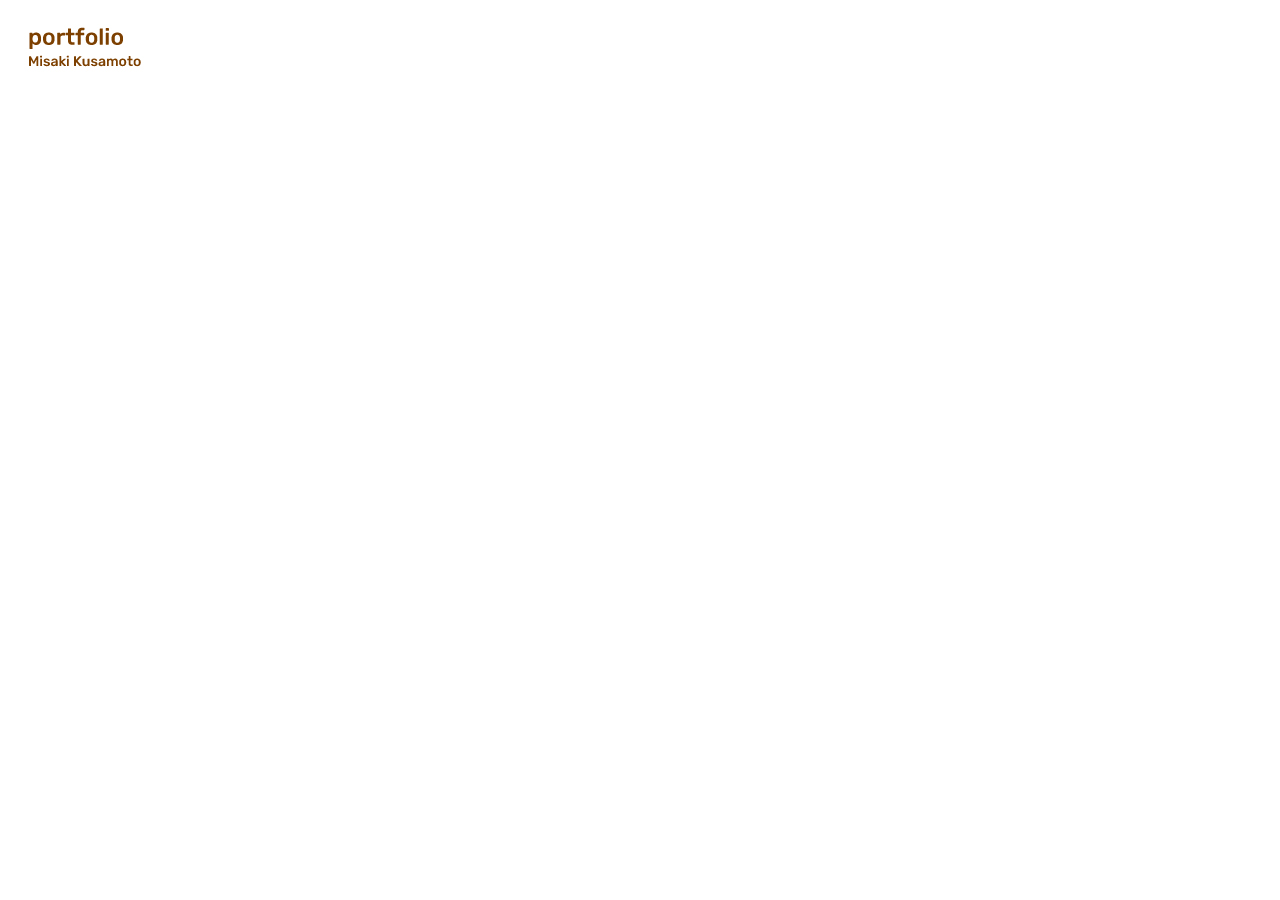
==== index.html @ 2e0061cb "Add files via upload" ====
<!DOCTYPE html>
<html lang="ja">
<head>
    <meta charset="UTF-8">
    <meta name="viewport" content="width=device-width, initial-scale=1.0">
    <title>Misaki Kusamoto</title>
    <link rel="icon" href="favicon.ico">
    <link rel="stylesheet" href="https://use.fontawesome.com/releases/v5.15.1/css/all.css">
    <script src="https://ajax.googleapis.com/ajax/libs/jquery/1.12.4/jquery.min.js"></script>
    <link rel="stylesheet" href="style.css">
    <meta name=”viewport” content=”width=device-width,initial-scale=1.0″>
</head>

<body>
    <header>
        <div class = "header-left">
            <img src="logo.jpg">
        </div>

        <div class = "header-right">
            </div> 
        </div>
    </header>

        <div class="box">
            <div class="item fukui">
                <a href="fukui.html">
                    <img class="ease_out" src="fukui.jpg" alt="fukui">
                </a>
            </div>
            <div class="item">
                <a href="">
                    <img class="ease_out" src="lp.jpg" alt="lp">
                </a>
            </div>
            <div class="item">
                <a href="">
                    <img class="ease_out" src="web_page.jpg" alt="web_page">
                </a>
            </div>
        </div>
        <div class="box">
            <div class="item">
                <a href="ja_catalog.html">
                    <img class="ease_out" src="ja_catalog.jpg" alt="japanese_catalog">
                </a>
            </div>
            <div class="item">
                <a href="en_catalog.html">
                    <img class="ease_out" src="en_catalog.jpg" alt="english_catalog">
                </a>
            </div>
            <div class="item">
                <a href="flyer.html">
                    <img class="ease_out" src="flyer.jpg" alt="flyer">
                </a>
            </div>
        </div>



    <footer>
    </footer>
</body>
</html>
---- style.css ----
main {
	margin:0 auto;
	font-family:"Helvetica Neue", Helvetica, Arial, sans-serif;
	width:800px;
	word-wrap: break-word;
	padding-top:70px;
}
h2 {
	margin: 0;
}
.box {
	display: flex;
    flex-wrap: wrap;
    justify-content: center;
    align-items: center;
}
.item {
	margin: 15px;
	width:280px;
	background-image: linear-gradient(
		-45deg,
		#fff 25%,
		#eee 25%, #eee 50%,
		#fff 50%, #fff 75%,
		#eee 75%, #eee
	);
	/* 幅8px、高さ8pxで背景画像のサイズを指定 */
	background-size: 8px 8px;
	opacity: 0;
	-moz-opacity: 0;
	filter: alpha(opacity=0);
	-ms-transition: all 0.3s ease-out;
	-moz-transition: all 0.3s ease-out;
	-webkit-transition: all 0.3s ease-out;
	-o-transition: all 0.3s ease-out;
	transition: all 0.3s ease-out;
    border:0px solid #eee;
    padding: 5%;
    margin-bottom: 0;
    position: absolute;
    top: 0;
    bottom: 0;
    width: 100%;
    overflow: auto;
    -moz-box-sizing: border-box;
    -webkit-box-sizing: border-box;
    box-sizing: border-box;
    display: -webkit-flex;
    display: flex;
    -webkit-align-items: center;
    align-items: center;
    -webkit-justify-content: center;
    justify-content: center;
}
.item-title {
    font-size: 12px;
	padding: 5px 8px 0px 8px;
	color: #333;
	line-height: normal;
	font-weight: 500;
	text-transform: none;
	font-family: 'Montserrat', sans-serif;
	word-wrap: break-word;
	vertical-align: baseline;
}
.entry-title {
	font-weight: 500;
}
.entry-content img{
	margin: 0 auto;
	width: 100%;
	height:auto;
}
.entry-content .catalog img{
	width: 100px;
}
.entry-content a:hover{
	opacity: 0.5;
	transition: 0.3s;
}
.date{
    padding-bottom: 2px;
    margin-left: 0px;
    margin-bottom: 5px;
	font-size: 12px;
	color:#333;
}
.item img {
    width:280px;
	height:auto;
}
.ease_out:hover {
    opacity: 0;
    -moz-opacity: 0;
    filter: alpha(opacity=0);
    -ms-transition: all 0.3s ease-out;
    -moz-transition: all 0.3s ease-out;
    -webkit-transition: all 0.3s ease-out;
    -o-transition: all 0.3s ease-out;
    transition: all 0.3s ease-out;
}
p {
	font-size:14px;
	color: #777;
	padding-bottom:30px;
}

@media screen and (min-width: 1001px){
	.item:nth-child(4n+1) {
		margin-left: 0;
	}
}
@media screen and (min-width: 751px){
	.item:nth-child(3n+1) {
		margin-left: 0;
	}
}
@media screen and (max-width: 750px){
	.box {
		justify-content: space-between;
	}
	.item {
		margin-left: 0;
	}
}
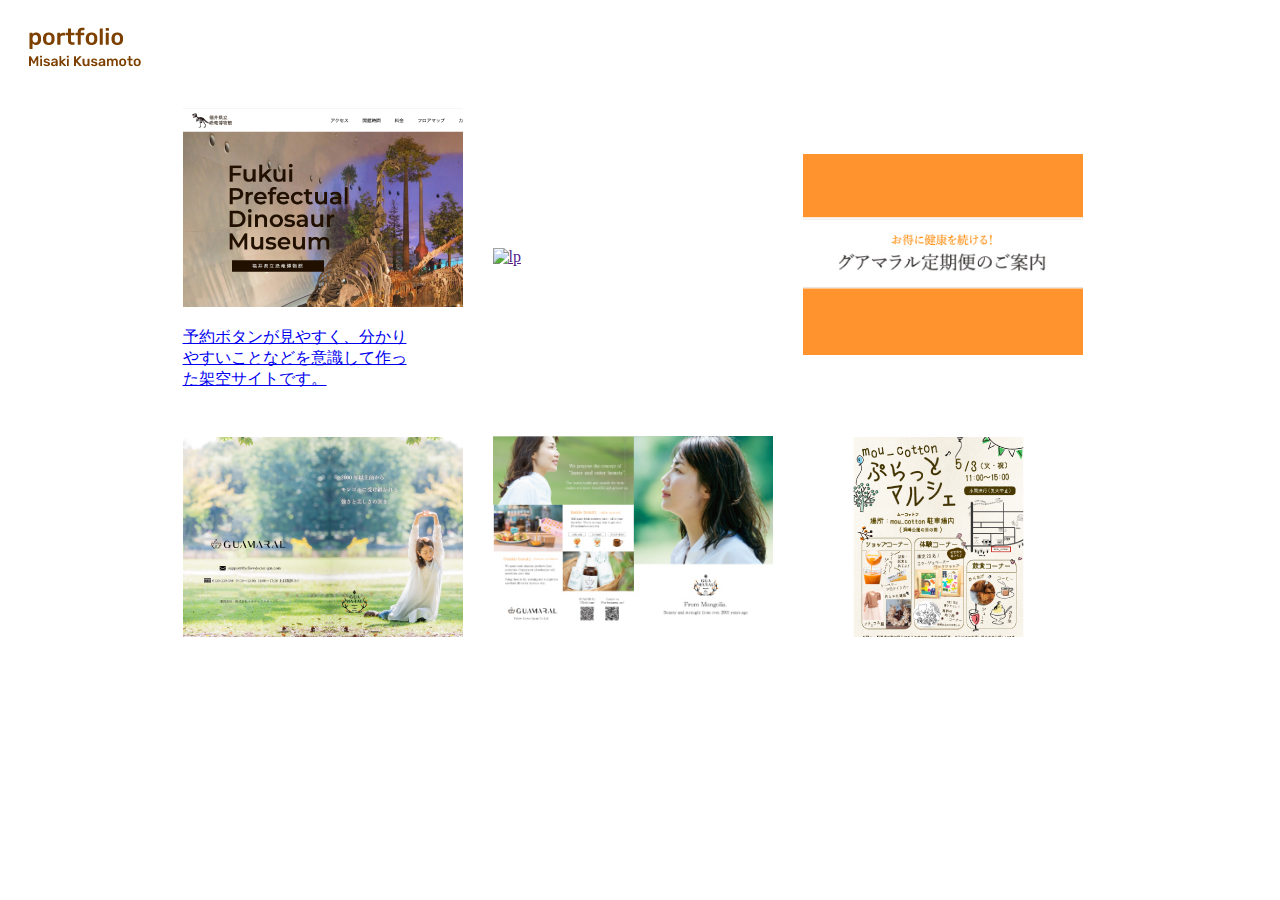
==== commit f2d5537d: "Add files via upload" ====
--- a/index.html
+++ b/index.html
@@ -16,16 +16,15 @@
         <div class = "header-left">
             <img src="logo.jpg">
         </div>
-
-        <div class = "header-right">
-            </div> 
-        </div>
     </header>
 
         <div class="box">
             <div class="item fukui">
                 <a href="fukui.html">
-                    <img class="ease_out" src="fukui.jpg" alt="fukui">
+                    <img class="hover_mask" src="fukui.jpg" alt="fukui">
+                    <div class="hover_mask">
+                        <p>予約ボタンが見やすく、分かりやすいことなどを意識して作った架空サイトです。</p>
+                    </div>
                 </a>
             </div>
             <div class="item">
--- a/style.css
+++ b/style.css
@@ -17,40 +17,6 @@
 .item {
 	margin: 15px;
 	width:280px;
-	background-image: linear-gradient(
-		-45deg,
-		#fff 25%,
-		#eee 25%, #eee 50%,
-		#fff 50%, #fff 75%,
-		#eee 75%, #eee
-	);
-	/* 幅8px、高さ8pxで背景画像のサイズを指定 */
-	background-size: 8px 8px;
-	opacity: 0;
-	-moz-opacity: 0;
-	filter: alpha(opacity=0);
-	-ms-transition: all 0.3s ease-out;
-	-moz-transition: all 0.3s ease-out;
-	-webkit-transition: all 0.3s ease-out;
-	-o-transition: all 0.3s ease-out;
-	transition: all 0.3s ease-out;
-    border:0px solid #eee;
-    padding: 5%;
-    margin-bottom: 0;
-    position: absolute;
-    top: 0;
-    bottom: 0;
-    width: 100%;
-    overflow: auto;
-    -moz-box-sizing: border-box;
-    -webkit-box-sizing: border-box;
-    box-sizing: border-box;
-    display: -webkit-flex;
-    display: flex;
-    -webkit-align-items: center;
-    align-items: center;
-    -webkit-justify-content: center;
-    justify-content: center;
 }
 .item-title {
     font-size: 12px;
@@ -67,12 +33,7 @@
 	font-weight: 500;
 }
 .entry-content img{
-	margin: 0 auto;
-	width: 100%;
-	height:auto;
-}
-.entry-content .catalog img{
-	width: 100px;
+	text-align: center;
 }
 .entry-content a:hover{
 	opacity: 0.5;
@@ -85,21 +46,33 @@
 	font-size: 12px;
 	color:#333;
 }
-.item img {
+.item img{
     width:280px;
 	height:auto;
 }
-.ease_out:hover {
-    opacity: 0;
-    -moz-opacity: 0;
-    filter: alpha(opacity=0);
-    -ms-transition: all 0.3s ease-out;
-    -moz-transition: all 0.3s ease-out;
-    -webkit-transition: all 0.3s ease-out;
-    -o-transition: all 0.3s ease-out;
-    transition: all 0.3s ease-out;
+.hover-mask {
+	align-items: center; /* テキストの中央揃え */
+	background: rgba(255, 255, 255, .5); /* マスクの色(黒の50%) */
+	bottom: 0;
+	color: #777; /* テキストの色 */
+	display: flex; /* テキストの中央揃え */
+	height: auto;
+	justify-content: center; /* テキストの中央揃え */
+	left: 0;
+	opacity: 0; /* 最初は透明(非表示) */
+	position: absolute;
+	right: 0;
+	top: 0;
+	transition: opacity .6s ease; /* ゆっくりopacityのみへ変化させる */
+	width: 100%;
+  }
+.hover_mask :hover {
+	opacity: 1; /* hoverしたら透過しない(表示させる) */
 }
-p {
+.hover_mask p{
+	width:80%;
+}
+.entry-content p {
 	font-size:14px;
 	color: #777;
 	padding-bottom:30px;
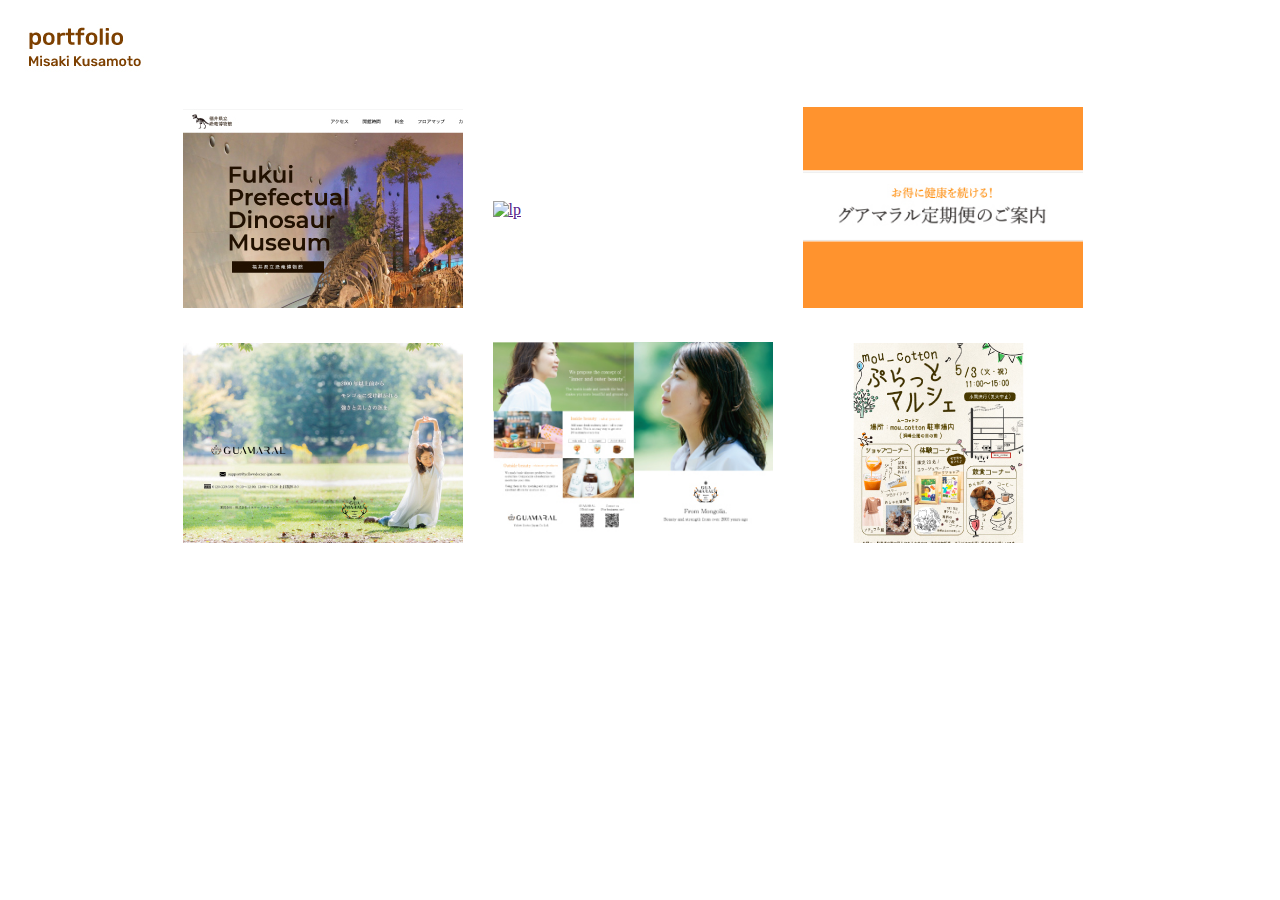
==== commit 244234cc: "Add files via upload" ====
--- a/index.html
+++ b/index.html
@@ -21,21 +21,27 @@
         <div class="box">
             <div class="item fukui">
                 <a href="fukui.html">
-                    <img class="hover_mask" src="fukui.jpg" alt="fukui">
-                    <div class="hover_mask">
-                        <p>予約ボタンが見やすく、分かりやすいことなどを意識して作った架空サイトです。</p>
-                    </div>
+                    <img src="fukui.jpg" alt="fukui">
                 </a>
+                <div class="hover_mask">
+                    <p>予約ボタンが見やすく、分かりやすいことなどを意識して作った架空サイトです。</p>
+                </div>
             </div>
             <div class="item">
                 <a href="">
                     <img class="ease_out" src="lp.jpg" alt="lp">
                 </a>
+                <div class="hover_mask">
+                    <p>商品の魅力を伝えられるように、かつ売り上げが伸びるよう作成しているLPです。（３月の退職までに作り上げるため、まだ途中ですが。。）</p>
+                </div>
             </div>
             <div class="item">
                 <a href="">
                     <img class="ease_out" src="web_page.jpg" alt="web_page">
                 </a>
+                <div class="hover_mask">
+                    <p>ブランドページからの定期顧客獲得のため作成したページです。</p>
+                </div>
             </div>
         </div>
         <div class="box">
@@ -43,16 +49,25 @@
                 <a href="ja_catalog.html">
                     <img class="ease_out" src="ja_catalog.jpg" alt="japanese_catalog">
                 </a>
+                <div class="hover_mask">
+                    <p>カタログです。より商品の情報をお客様に伝える必要があると判断し、制作しました。</p>
+                </div>
             </div>
             <div class="item">
                 <a href="en_catalog.html">
                     <img class="ease_out" src="en_catalog.jpg" alt="english_catalog">
                 </a>
+                <div class="hover_mask">
+                    <p>英語カタログを制作しました。英語での媒体作成が必要なときは、対応できます。</p>
+                </div>
             </div>
             <div class="item">
                 <a href="flyer.html">
                     <img class="ease_out" src="flyer.jpg" alt="flyer">
                 </a>
+                <div class="hover_mask">
+                    <p>イベントのポスティングチラシを制作しました。「行ってみたい」と思ってもらえること、を意識しました。</p>
+                </div>
             </div>
         </div>
 
--- a/style.css
+++ b/style.css
@@ -13,21 +13,6 @@
     flex-wrap: wrap;
     justify-content: center;
     align-items: center;
-}
-.item {
-	margin: 15px;
-	width:280px;
-}
-.item-title {
-    font-size: 12px;
-	padding: 5px 8px 0px 8px;
-	color: #333;
-	line-height: normal;
-	font-weight: 500;
-	text-transform: none;
-	font-family: 'Montserrat', sans-serif;
-	word-wrap: break-word;
-	vertical-align: baseline;
 }
 .entry-title {
 	font-weight: 500;
@@ -46,15 +31,21 @@
 	font-size: 12px;
 	color:#333;
 }
+.item {
+	margin: 15px;
+	width:280px;
+	position: relative;
+	cursor: pointer;
+}
 .item img{
     width:280px;
 	height:auto;
 }
-.hover-mask {
+.hover_mask{
 	align-items: center; /* テキストの中央揃え */
-	background: rgba(255, 255, 255, .5); /* マスクの色(黒の50%) */
+	background: rgba(0, 0, 0, .5); /* マスクの色*/
 	bottom: 0;
-	color: #777; /* テキストの色 */
+	color: #fff;
 	display: flex; /* テキストの中央揃え */
 	height: auto;
 	justify-content: center; /* テキストの中央揃え */
@@ -66,13 +57,14 @@
 	transition: opacity .6s ease; /* ゆっくりopacityのみへ変化させる */
 	width: 100%;
   }
-.hover_mask :hover {
-	opacity: 1; /* hoverしたら透過しない(表示させる) */
+.hover_mask:hover{
+	 opacity: 1; /* hoverしたら透過しない(表示させる) */
 }
 .hover_mask p{
+	font-size: 12px;
 	width:80%;
 }
-.entry-content p {
+.entry-content p{
 	font-size:14px;
 	color: #777;
 	padding-bottom:30px;
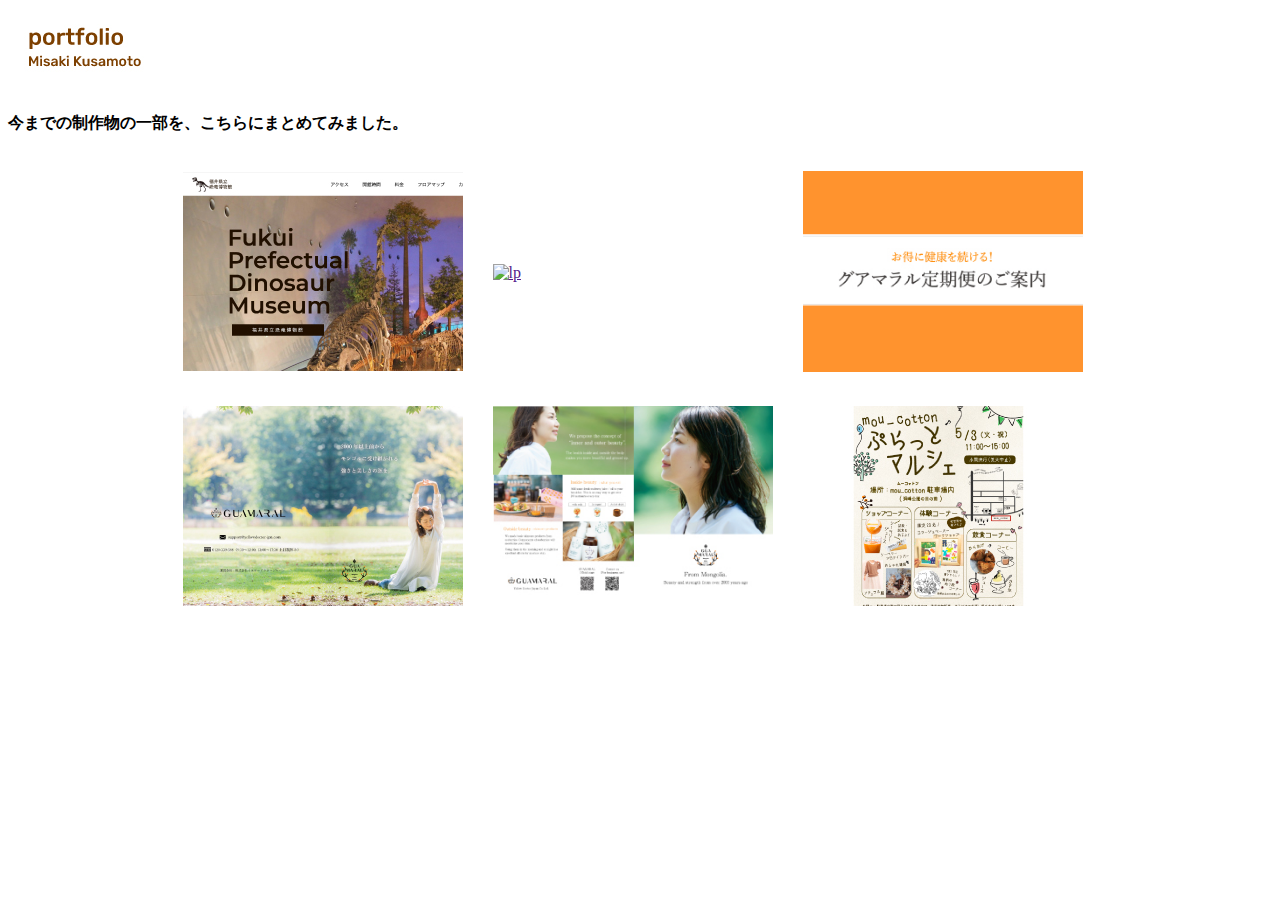
==== commit 3cf19926: "Add files via upload" ====
--- a/index.html
+++ b/index.html
@@ -17,6 +17,7 @@
             <img src="logo.jpg">
         </div>
     </header>
+    <h4>今までの制作物の一部を、こちらにまとめてみました。</h4>
 
         <div class="box">
             <div class="item fukui">
@@ -24,20 +25,20 @@
                     <img src="fukui.jpg" alt="fukui">
                 </a>
                 <div class="hover_mask">
-                    <p>予約ボタンが見やすく、分かりやすいことなどを意識して作った架空サイトです。</p>
+                    <p>実際の恐竜博物館のページを見て、予約ボタンを見やすくしたいと思い作った架空サイトです。</p>
                 </div>
             </div>
             <div class="item">
                 <a href="">
-                    <img class="ease_out" src="lp.jpg" alt="lp">
+                    <img src="lp.jpg" alt="lp">
                 </a>
                 <div class="hover_mask">
-                    <p>商品の魅力を伝えられるように、かつ売り上げが伸びるよう作成しているLPです。（３月の退職までに作り上げるため、まだ途中ですが。。）</p>
+                    <p>商品の魅力を伝えられるよう、かつ売り上げが伸びるよう作成しているLPです。（３月の退職までに作り上げるため、まだ途中ですが。。）</p>
                 </div>
             </div>
             <div class="item">
                 <a href="">
-                    <img class="ease_out" src="web_page.jpg" alt="web_page">
+                    <img src="web_page.jpg" alt="web_page">
                 </a>
                 <div class="hover_mask">
                     <p>ブランドページからの定期顧客獲得のため作成したページです。</p>
@@ -47,7 +48,7 @@
         <div class="box">
             <div class="item">
                 <a href="ja_catalog.html">
-                    <img class="ease_out" src="ja_catalog.jpg" alt="japanese_catalog">
+                    <img src="ja_catalog.jpg" alt="japanese_catalog">
                 </a>
                 <div class="hover_mask">
                     <p>カタログです。より商品の情報をお客様に伝える必要があると判断し、制作しました。</p>
@@ -55,18 +56,18 @@
             </div>
             <div class="item">
                 <a href="en_catalog.html">
-                    <img class="ease_out" src="en_catalog.jpg" alt="english_catalog">
+                    <img src="en_catalog.jpg" alt="english_catalog">
                 </a>
                 <div class="hover_mask">
-                    <p>英語カタログを制作しました。英語での媒体作成が必要なときは、対応できます。</p>
+                    <p>英語カタログを制作しました。英語での媒体作成が必要なときは対応できます。</p>
                 </div>
             </div>
             <div class="item">
                 <a href="flyer.html">
-                    <img class="ease_out" src="flyer.jpg" alt="flyer">
+                    <img src="flyer.jpg" alt="flyer">
                 </a>
                 <div class="hover_mask">
-                    <p>イベントのポスティングチラシを制作しました。「行ってみたい」と思ってもらえること、を意識しました。</p>
+                    <p>イベントのポスティングチラシを制作しました。「行ってみたい」と思ってもらえることを意識しました。</p>
                 </div>
             </div>
         </div>
--- a/style.css
+++ b/style.css
@@ -43,7 +43,7 @@
 }
 .hover_mask{
 	align-items: center; /* テキストの中央揃え */
-	background: rgba(0, 0, 0, .5); /* マスクの色*/
+	background: rgba(30, 30, 30, .65); /* マスクの色*/
 	bottom: 0;
 	color: #fff;
 	display: flex; /* テキストの中央揃え */
@@ -63,6 +63,7 @@
 .hover_mask p{
 	font-size: 12px;
 	width:80%;
+	padding-bottom: 5px;
 }
 .entry-content p{
 	font-size:14px;
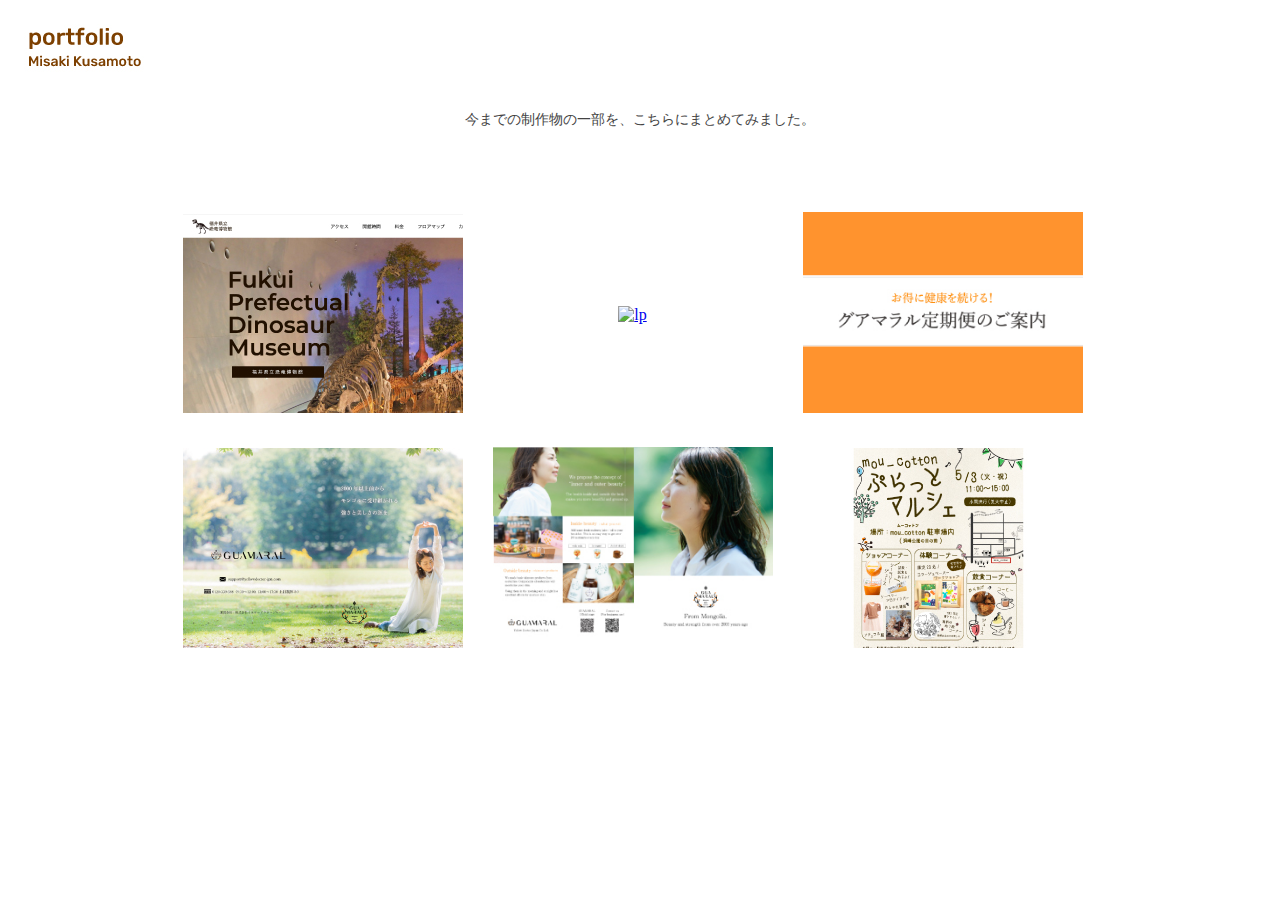
==== commit a22d1dde: "Add files via upload" ====
--- a/index.html
+++ b/index.html
@@ -21,54 +21,54 @@
 
         <div class="box">
             <div class="item fukui">
-                <a href="fukui.html">
+                <div class="image-center"><a href="fukui.html">
                     <img src="fukui.jpg" alt="fukui">
-                </a>
-                <div class="hover_mask">
-                    <p>実際の恐竜博物館のページを見て、予約ボタンを見やすくしたいと思い作った架空サイトです。</p>
-                </div>
+                    <div class="hover_mask">
+                        <p>実際の恐竜博物館のページを見て、予約ボタンを見やすくしたいと思い作った架空サイトです。</p>
+                    </div>
+                </div></a>
             </div>
             <div class="item">
-                <a href="">
+                <div class="image-center"><a href="lp.html">
                     <img src="lp.jpg" alt="lp">
-                </a>
-                <div class="hover_mask">
-                    <p>商品の魅力を伝えられるよう、かつ売り上げが伸びるよう作成しているLPです。（３月の退職までに作り上げるため、まだ途中ですが。。）</p>
-                </div>
+                    <div class="hover_mask">
+                        <p>商品の魅力を伝えられるよう、かつ売り上げが伸びるよう制作しているLPです。（３月の退職までに作り上げるため、まだ途中ですが。。）</p>
+                    </div>
+                </div></a>
             </div>
             <div class="item">
-                <a href="">
+                <div class="image-center"><a href="https://guamaral.com/buy/">
                     <img src="web_page.jpg" alt="web_page">
-                </a>
-                <div class="hover_mask">
-                    <p>ブランドページからの定期顧客獲得のため作成したページです。</p>
-                </div>
+                    <div class="hover_mask">
+                        <p>ブランドページからの定期顧客獲得のため作成したページです。</p>
+                    </div>
+                </div></a>
             </div>
         </div>
         <div class="box">
             <div class="item">
-                <a href="ja_catalog.html">
+                <div class="image-center"><a href="ja_catalog.html">
                     <img src="ja_catalog.jpg" alt="japanese_catalog">
-                </a>
-                <div class="hover_mask">
-                    <p>カタログです。より商品の情報をお客様に伝える必要があると判断し、制作しました。</p>
-                </div>
+                    <div class="hover_mask">
+                        <p>カタログです。より商品の情報をお客様に伝える必要があると判断し、制作しました。</p>
+                    </div>
+                </div></a>
             </div>
             <div class="item">
-                <a href="en_catalog.html">
+                <div class="image-center"><a href="en_catalog.html">
                     <img src="en_catalog.jpg" alt="english_catalog">
-                </a>
-                <div class="hover_mask">
-                    <p>英語カタログを制作しました。英語での媒体作成が必要なときは対応できます。</p>
-                </div>
+                    <div class="hover_mask">
+                        <p>英語カタログを制作しました。英語での媒体作成が必要なときは対応できます。</p>
+                    </div>
+                </div></a>
             </div>
             <div class="item">
-                <a href="flyer.html">
+                <div class="image-center"></div><a href="flyer.html">
                     <img src="flyer.jpg" alt="flyer">
-                </a>
-                <div class="hover_mask">
-                    <p>イベントのポスティングチラシを制作しました。「行ってみたい」と思ってもらえることを意識しました。</p>
-                </div>
+                    <div class="hover_mask">
+                        <p>イベントのポスティングチラシを制作しました。「行ってみたい」と思ってもらえることを意識しました。</p>
+                    </div>
+                </div></a>
             </div>
         </div>
 
--- a/style.css
+++ b/style.css
@@ -7,6 +7,13 @@
 }
 h2 {
 	margin: 0;
+}
+h4 {
+	text-align: center;
+	font-size:14px;
+	font-weight:300;
+	color: #444;
+	padding-bottom:50px;
 }
 .box {
 	display: flex;
@@ -40,6 +47,9 @@
 .item img{
     width:280px;
 	height:auto;
+}
+.image-center {
+	text-align:center;
 }
 .hover_mask{
 	align-items: center; /* テキストの中央揃え */
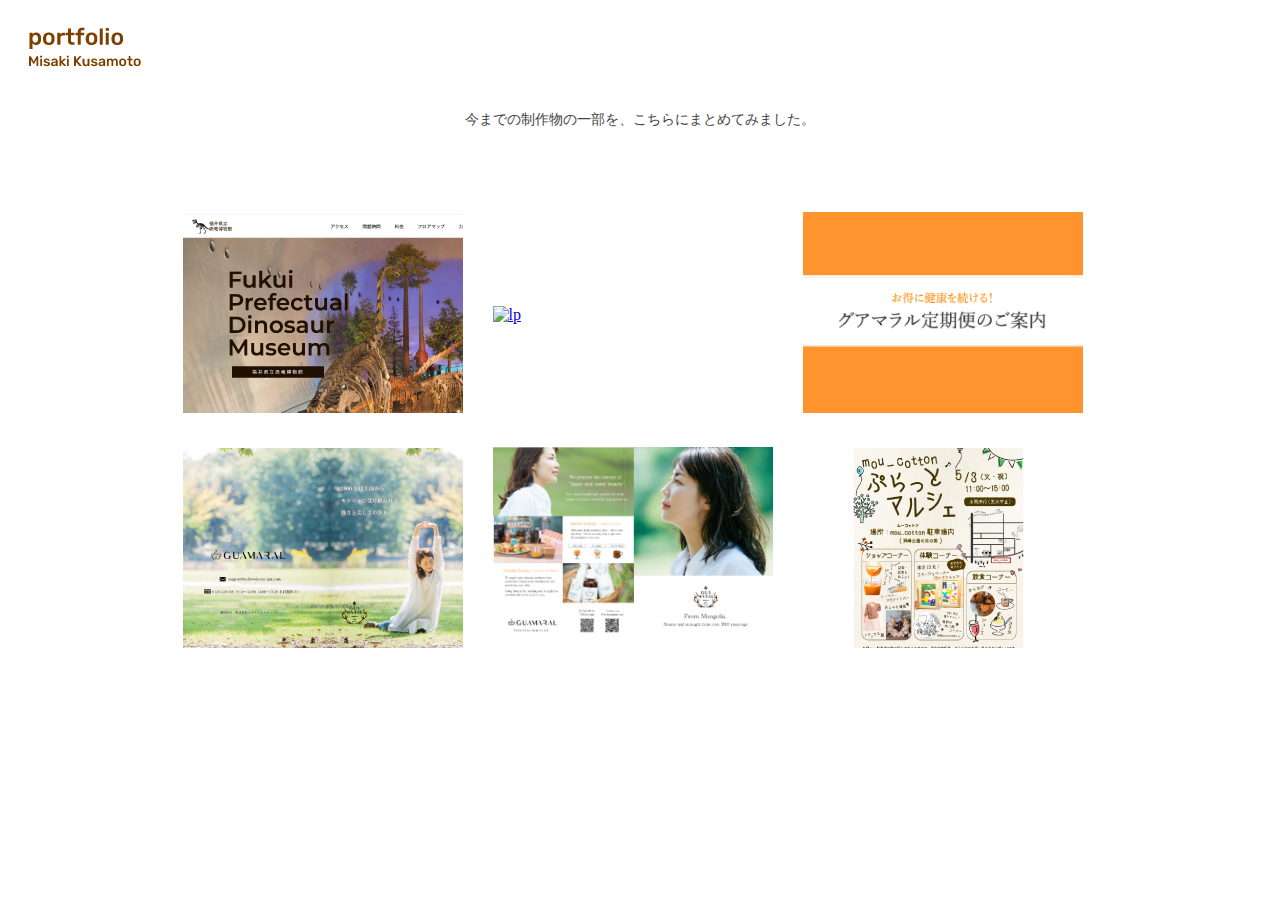
==== commit 9dd20799: "Add files via upload" ====
--- a/index.html
+++ b/index.html
@@ -21,54 +21,54 @@
 
         <div class="box">
             <div class="item fukui">
-                <div class="image-center"><a href="fukui.html">
+                <a href="fukui.html">
                     <img src="fukui.jpg" alt="fukui">
                     <div class="hover_mask">
                         <p>実際の恐竜博物館のページを見て、予約ボタンを見やすくしたいと思い作った架空サイトです。</p>
                     </div>
-                </div></a>
+                </a>
             </div>
             <div class="item">
-                <div class="image-center"><a href="lp.html">
+                <a href="lp.html">
                     <img src="lp.jpg" alt="lp">
                     <div class="hover_mask">
                         <p>商品の魅力を伝えられるよう、かつ売り上げが伸びるよう制作しているLPです。（３月の退職までに作り上げるため、まだ途中ですが。。）</p>
                     </div>
-                </div></a>
+                </a>
             </div>
             <div class="item">
-                <div class="image-center"><a href="https://guamaral.com/buy/">
+                <a href="https://guamaral.com/buy/">
                     <img src="web_page.jpg" alt="web_page">
                     <div class="hover_mask">
                         <p>ブランドページからの定期顧客獲得のため作成したページです。</p>
                     </div>
-                </div></a>
+                </a>
             </div>
         </div>
         <div class="box">
             <div class="item">
-                <div class="image-center"><a href="ja_catalog.html">
+                <a href="ja_catalog.html">
                     <img src="ja_catalog.jpg" alt="japanese_catalog">
                     <div class="hover_mask">
                         <p>カタログです。より商品の情報をお客様に伝える必要があると判断し、制作しました。</p>
                     </div>
-                </div></a>
+                </a>
             </div>
             <div class="item">
-                <div class="image-center"><a href="en_catalog.html">
+                <a href="en_catalog.html">
                     <img src="en_catalog.jpg" alt="english_catalog">
                     <div class="hover_mask">
                         <p>英語カタログを制作しました。英語での媒体作成が必要なときは対応できます。</p>
                     </div>
-                </div></a>
+                </a>
             </div>
             <div class="item">
-                <div class="image-center"></div><a href="flyer.html">
+                <a href="flyer.html">
                     <img src="flyer.jpg" alt="flyer">
                     <div class="hover_mask">
                         <p>イベントのポスティングチラシを制作しました。「行ってみたい」と思ってもらえることを意識しました。</p>
                     </div>
-                </div></a>
+                </a>
             </div>
         </div>
 
--- a/style.css
+++ b/style.css
@@ -24,7 +24,7 @@
 .entry-title {
 	font-weight: 500;
 }
-.entry-content img{
+.entry-content{
 	text-align: center;
 }
 .entry-content a:hover{
@@ -47,9 +47,6 @@
 .item img{
     width:280px;
 	height:auto;
-}
-.image-center {
-	text-align:center;
 }
 .hover_mask{
 	align-items: center; /* テキストの中央揃え */
